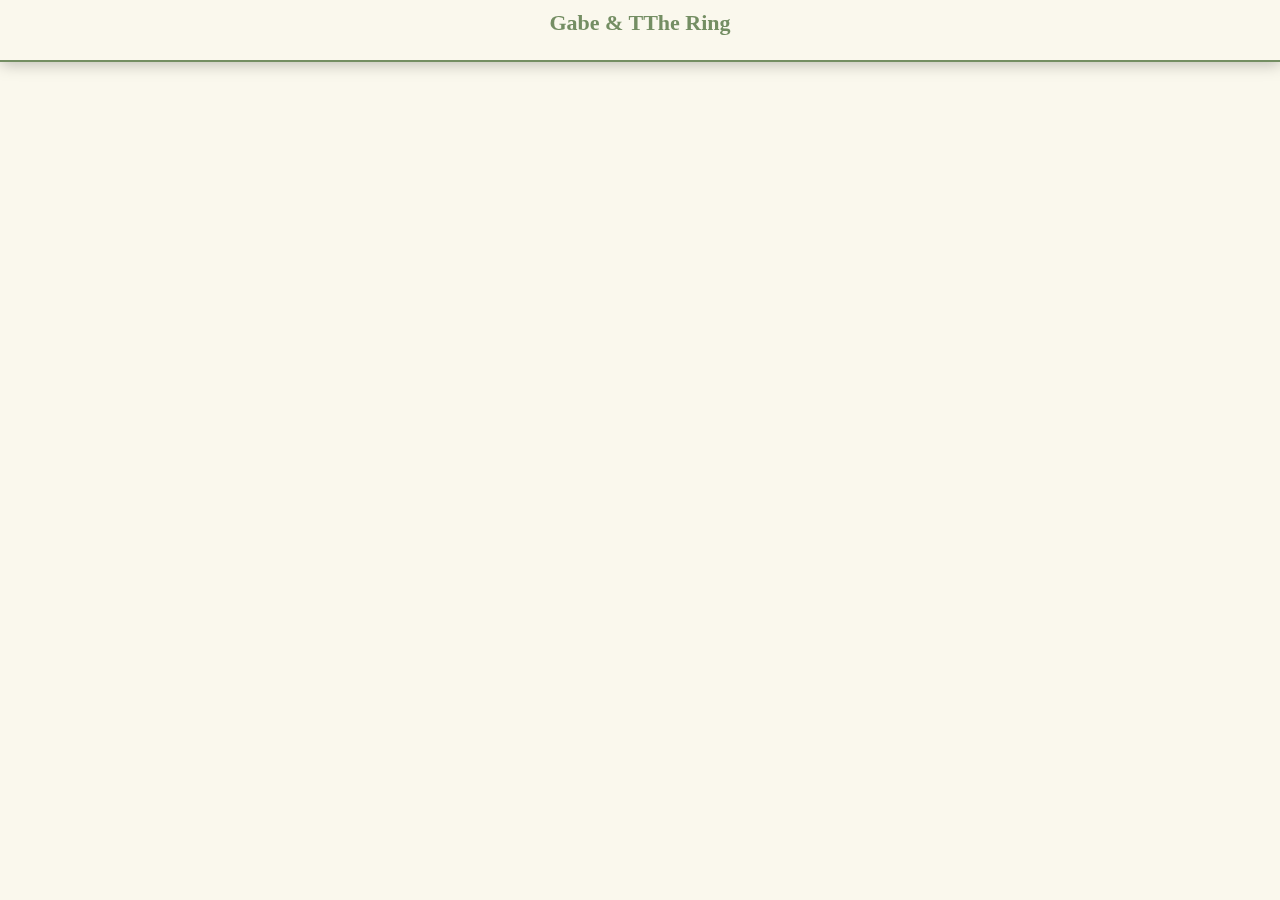
==== index.html @ 7086dc5f "initial commit" ====
<!DOCTYPE html>
<html lang="en">
  <head>
    <meta charset="UTF-8" />
    <meta name="viewport" content="width=device-width, initial-scale=1.0" />
    <title>Gabe & T</title>
    <link rel="stylesheet" href="style.css" />
  </head>
  <body>
    <nav>
      <a class="navItem" href="/">Gabe & T</a>
      <a class="navItem" href="/ring.html">The Ring</a>
    </nav>
  </body>
</html>
---- style.css ----
:root {
  --primary-color: #faf8ed;
  --background-color: #faf8ed;
  --font: sans-serif;
}

* {
  margin: 0;
  padding: 0;
}

body {
  background: var(--background-color);
  font-family: var(--font);
  justify-content: center;
  overflow-x: hidden;
  width: 100vw;
}

/* Nav */

nav {
  height: 40px;
  position: sticky;
  top: 0;
  display: flex;
  justify-content: center;
  padding: 10px 0;
  width: 100vw;
  font-size: 22px;
  font-family: 'Charmonman', cursive;
  font-weight: 700;
  border-bottom: 2px solid #748e63;
  background-color: #faf8ed;
  z-index: 1;
  filter: drop-shadow(1px 2px 8px hsl(0deg 0% 0% / 0.25));
}

.navContainer {
  display: flex;
  justify-content: space-between;
  width: 80%;
  max-width: 400px;
}

.navItem {
  text-decoration: none;
  font-weight: bold;
  color: #748e63;
}

img {
  padding: 10px 0;
  width: 260px;
}

.videoEmbed {
  margin: 10px 0;
}

/* Timeline Container */
.timeline {
  display: flex;
  justify-content: center;
  background: var(--primary-color);
  padding: 0 20px;
}

/* Card container */
.card {
  position: relative;
  max-width: 400px;
}

/* setting padding based on even or odd */
.card:nth-child(odd) {
  padding: 30px 0 30px 30px;
}
.card:nth-child(even) {
  padding: 30px 30px 30px 0;
}
/* Global ::before */
.card::before {
  content: '';
  position: absolute;
  width: 50%;
  border: solid #f9b572;
}

/* Setting the border of top, bottom, left */
.card:nth-child(odd)::before {
  left: 0px;
  top: -4.5px;
  bottom: -4.5px;
  border-width: 5px 0 5px 5px;
  border-radius: 50px 0 0 50px;
}

/* Setting the top and bottom to "-5px" because earlier it was out of a pixel in mobile devices */
@media only screen and (max-width: 400px) {
  .card:nth-child(odd)::before {
    top: -5px;
    bottom: -5px;
  }
}

/* Setting the border of top, bottom, right */
.card:nth-child(even)::before {
  right: 0;
  top: 0;
  bottom: 0;
  border-width: 5px 5px 5px 0;
  border-radius: 0 50px 50px 0;
}

/* Removing the border if it is the first card */
.card:first-child::before {
  border-top: 0;
  border-top-left-radius: 0;
}

/* Removing the border if it is the last card  and it's odd */
.card:last-child:nth-child(odd)::before {
  border-bottom: 0;
  border-bottom-left-radius: 0;
}

/* Removing the border if it is the last card  and it's even */
.card:last-child:nth-child(even)::before {
  border-bottom: 0;
  border-bottom-right-radius: 0;
}

/* Information about the timeline */
.info {
  display: flex;
  flex-direction: column;
  background: #748e63;
  color: #faf8ed;
  border-radius: 10px;
  padding: 10px;
}

/* Title of the card */
.title {
  font-family: 'Charmonman', cursive;
  font-weight: 700;
  font-style: normal;
  color: #f9b572;
  position: relative;
}

/* Timeline dot  */
.title::before {
  content: '';
  position: absolute;
  width: 10px;
  height: 10px;
  background: white;
  border-radius: 999px;
  border: 3px solid #f9b572;
}

/* text right if the card is even  */
.card:nth-child(even) > .info > .title {
  text-align: right;
}

/* setting dot to the left if the card is odd */
.card:nth-child(odd) > .info > .title::before {
  left: -45px;
}

/* setting dot to the right if the card is odd */
.card:nth-child(even) > .info > .title::before {
  right: -45px;
}
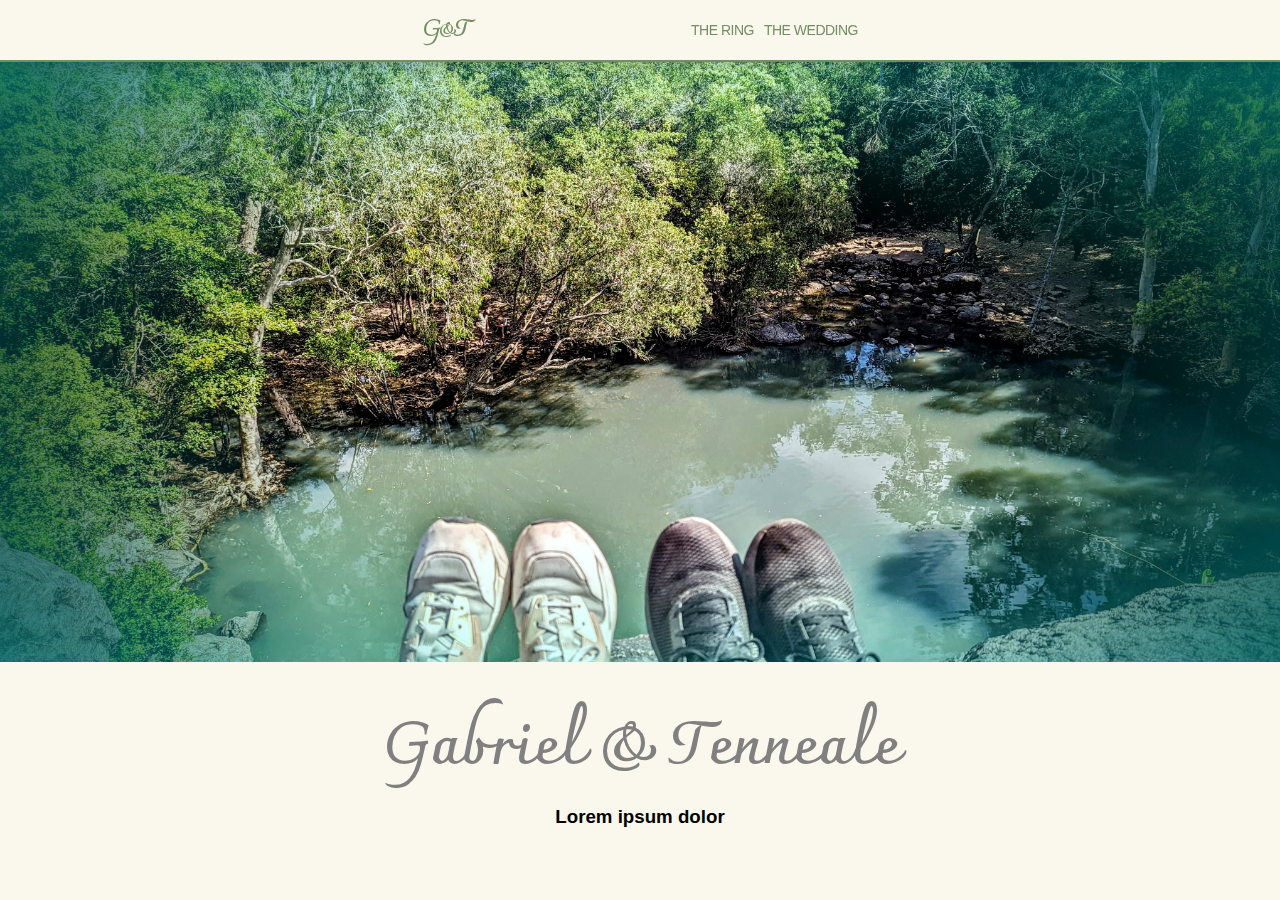
==== commit 0456aff9: "sorted out homepage a bit" ====
--- a/index.html
+++ b/index.html
@@ -5,11 +5,25 @@
     <meta name="viewport" content="width=device-width, initial-scale=1.0" />
     <title>Gabe & T</title>
     <link rel="stylesheet" href="style.css" />
+    <link
+      href="https://fonts.googleapis.com/css2?family=Charmonman:wght@400;700&display=swap"
+      rel="stylesheet"
+    />
   </head>
   <body>
     <nav>
-      <a class="navItem" href="/">Gabe & T</a>
-      <a class="navItem" href="/ring.html">The Ring</a>
+      <a class="navLogo" href="/index.html"
+        >G <span style="font-size: 18px">&</span> T</a
+      >
+      <div class="navContainer">
+        <a class="navItem" href="/ring.html">The Ring</a>
+        <a class="navItem" href="/ring.html">The Wedding</a>
+      </div>
     </nav>
+    <div id="header-home" class="jumbotron jumbotron-fluid"></div>
+    <section id="homepageContent">
+      <h1>Gabriel & Tenneale</h1>
+      <h3>Lorem ipsum dolor</h3>
+    </section>
   </body>
 </html>
--- a/style.css
+++ b/style.css
@@ -13,7 +13,6 @@
   background: var(--background-color);
   font-family: var(--font);
   justify-content: center;
-  overflow-x: hidden;
   width: 100vw;
 }
 
@@ -27,9 +26,6 @@
   justify-content: center;
   padding: 10px 0;
   width: 100vw;
-  font-size: 22px;
-  font-family: 'Charmonman', cursive;
-  font-weight: 700;
   border-bottom: 2px solid #748e63;
   background-color: #faf8ed;
   z-index: 1;
@@ -38,15 +34,42 @@
 
 .navContainer {
   display: flex;
-  justify-content: space-between;
-  width: 80%;
-  max-width: 400px;
+  justify-content: flex-end;
+  align-items: center;
+  width: 400px;
 }
 
 .navItem {
+  font-size: 14px;
+  text-decoration: none;
+  text-transform: uppercase;
+  display: flex;
+  align-items: center;
+  color: #748e63;
+  margin-right: 10px;
+  letter-spacing: -0.5px;
+}
+
+.navItem:hover {
+  opacity: 0.8;
+}
+
+.navLogo {
+  font-size: 24px;
   text-decoration: none;
   font-weight: bold;
   color: #748e63;
+  font-family: 'Charmonman', cursive;
+  font-weight: 700;
+  display: flex;
+  align-items: center;
+  text-wrap: nowrap;
+  margin-left: 10px;
+  letter-spacing: -2px;
+}
+
+.navLogo:hover {
+  opacity: 0.8;
 }
 
 img {
@@ -175,3 +198,42 @@
 .card:nth-child(even) > .info > .title::before {
   right: -45px;
 }
+
+/* home header */
+
+.jumbotron {
+  background-size: cover;
+  height: 600px;
+  overflow-x: hidden;
+}
+
+#header-home {
+  background-image: radial-gradient(
+      rgba(0, 0, 0, 0) 40%,
+      rgba(0, 255, 255, 0.35)
+    ),
+    url('img/hero.jpg');
+  background-position: center;
+}
+
+h1 {
+  font-size: 60px;
+  color: gray;
+  font-family: 'Charmonman', cursive;
+  font-weight: 700;
+  text-align: center;
+}
+
+#homepageContent {
+  width: 100vw;
+  display: flex;
+  flex-direction: column;
+  align-items: center;
+  margin-top: 30px;
+}
+
+@media only screen and (max-width: 600px) {
+  h1 {
+    font-size: 32px;
+  }
+}
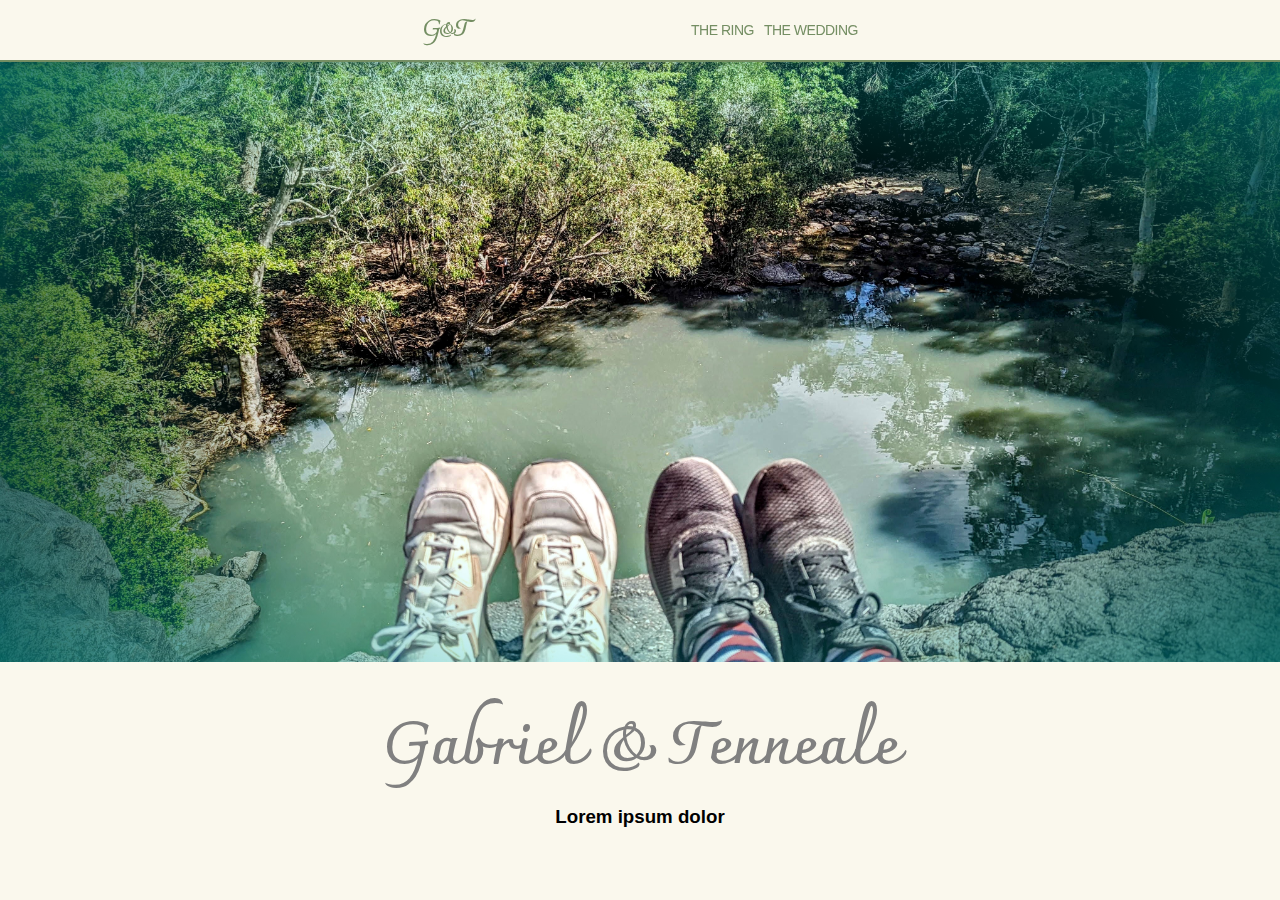
==== commit 4a899f87: "unfuck nav routing" ====
--- a/index.html
+++ b/index.html
@@ -12,12 +12,12 @@
   </head>
   <body>
     <nav>
-      <a class="navLogo" href="/index.html"
+      <a class="navLogo" href="index.html"
         >G <span style="font-size: 18px">&</span> T</a
       >
       <div class="navContainer">
-        <a class="navItem" href="/ring.html">The Ring</a>
-        <a class="navItem" href="/ring.html">The Wedding</a>
+        <a class="navItem" href="ring.html">The Ring</a>
+        <a class="navItem" href="ring.html">The Wedding</a>
       </div>
     </nav>
     <div id="header-home" class="jumbotron jumbotron-fluid"></div>
--- a/style.css
+++ b/style.css
@@ -48,6 +48,7 @@
   color: #748e63;
   margin-right: 10px;
   letter-spacing: -0.5px;
+  transition: 0.2s;
 }
 
 .navItem:hover {
@@ -66,6 +67,7 @@
   text-wrap: nowrap;
   margin-left: 10px;
   letter-spacing: -2px;
+  transition: 0.2s;
 }
 
 .navLogo:hover {
@@ -117,14 +119,6 @@
   bottom: -4.5px;
   border-width: 5px 0 5px 5px;
   border-radius: 50px 0 0 50px;
-}
-
-/* Setting the top and bottom to "-5px" because earlier it was out of a pixel in mobile devices */
-@media only screen and (max-width: 400px) {
-  .card:nth-child(odd)::before {
-    top: -5px;
-    bottom: -5px;
-  }
 }
 
 /* Setting the border of top, bottom, right */
@@ -213,7 +207,7 @@
       rgba(0, 255, 255, 0.35)
     ),
     url('img/hero.jpg');
-  background-position: center;
+  background-position: 0 100%;
 }
 
 h1 {
@@ -237,3 +231,11 @@
     font-size: 32px;
   }
 }
+
+/* Setting the top and bottom to "-5px" because earlier it was out of a pixel in mobile devices */
+@media only screen and (max-width: 400px) {
+  .card:nth-child(odd)::before {
+    top: -5px;
+    bottom: -5px;
+  }
+}
